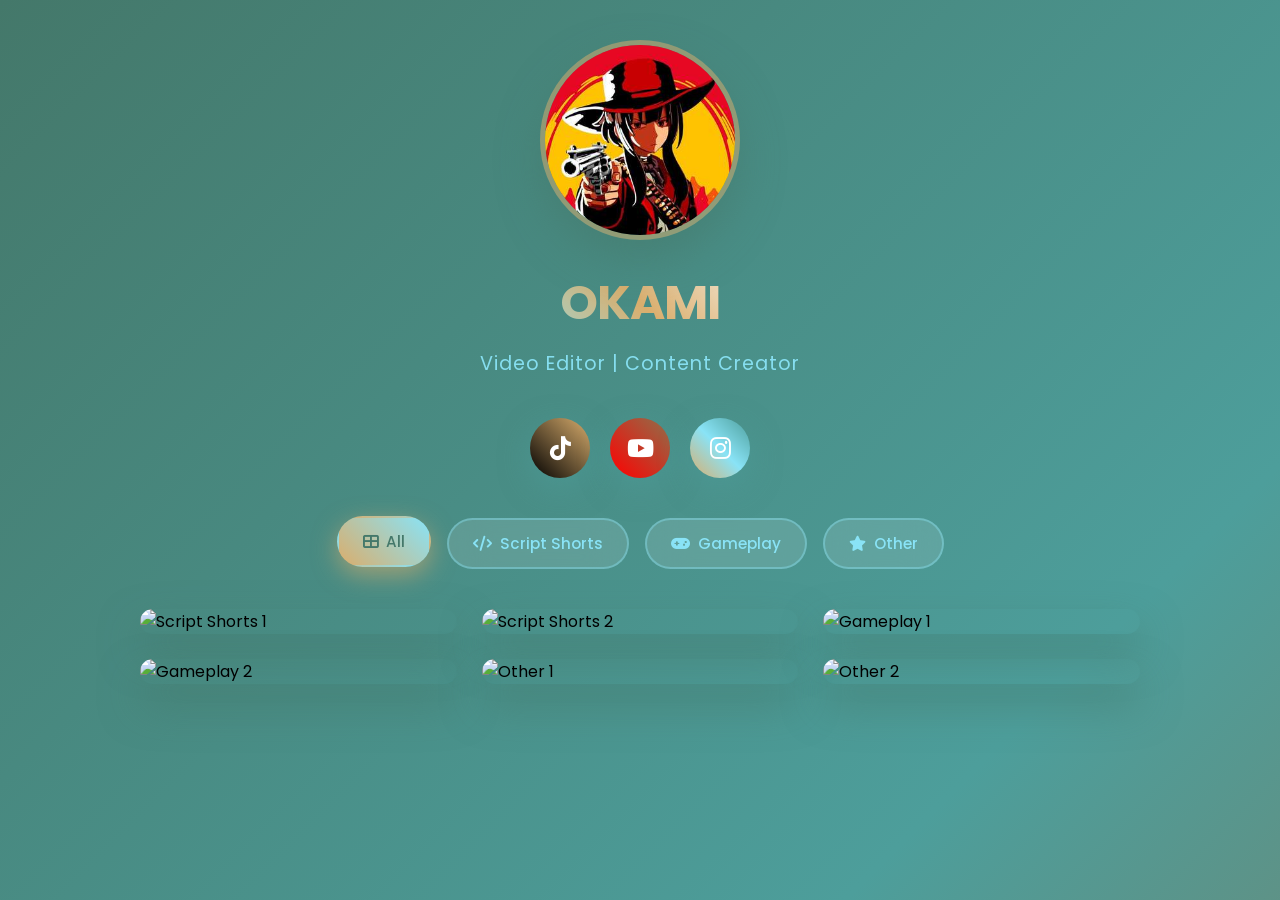
==== index.html @ c364a7b2 "Update index.html" ====
<!DOCTYPE html>
<html lang="id">
<head>
    <meta charset="UTF-8">
    <meta name="viewport" content="width=device-width, initial-scale=1.0">
    <title>OkamiPorto</title>
    <link rel="stylesheet" href="style.css">
    <link href="https://fonts.googleapis.com/css2?family=Poppins:wght@300;400;500;600;700&display=swap" rel="stylesheet">
    <link rel="stylesheet" href="https://cdnjs.cloudflare.com/ajax/libs/font-awesome/6.4.0/css/all.min.css">
</head>
<body>
    <div class="container">
        <header class="header">
            <div class="profile">
                <img src="profile.jpg" alt="Foto Profil OKAMI" class="profile-img" id="profileImg">
                <h1 class="name" id="nama">OKAMI</h1>
                <p class="tagline" id="tagline">Video Editor | Content Creator</p>
            </div>
        </header>

        <div class="social-links">
            <a href="https://tiktok.com/@username" target="_blank" class="social-btn tiktok">
                <i class="fab fa-tiktok"></i>
            </a>
            <a href="https://www.youtube.com/@Mozie_Cihuyy" target="_blank" class="social-btn youtube">
                <i class="fab fa-youtube"></i>
            </a>
            <a href="https://instagram.com/username" target="_blank" class="social-btn instagram">
                <i class="fab fa-instagram"></i>
            </a>
        </div>

        <div class="filter-container">
            <button class="filter-btn active" data-filter="all">
                <i class="fas fa-th-large"></i> All
            </button>
            <button class="filter-btn" data-filter="script-shorts">
                <i class="fas fa-code"></i> Script Shorts
            </button>
            <button class="filter-btn" data-filter="gameplay">
                <i class="fas fa-gamepad"></i> Gameplay
            </button>
            <button class="filter-btn" data-filter="other">
                <i class="fas fa-star"></i> Other
            </button>
        </div>

        <div class="portfolio-grid" id="portfolioGrid">
            <!-- 🔥 SCRIPT SHORTS 1 - THUMBNAIL IMGUR BARU ✅ -->
            <div class="portfolio-item script-shorts tiktok-video">
                <img src="https://i.imgur.com/t2yS1jk.png" alt="Script Shorts 1" style="object-fit: cover;">
                <div class="overlay">
                    <a href="https://www.tiktok.com/@siapngegame/video/7633781157229874453" class="view-btn" target="_blank">
                        <i class="fab fa-tiktok"></i> Tonton TikTok
                    </a>
                </div>
            </div>
            
            <!-- Sisanya sama -->
            <div class="portfolio-item script-shorts">
                <img src="portfolio/2.jpg" alt="Script Shorts 2">
                <div class="overlay">
                    <a href="portfolio/2.jpg" class="view-btn" target="_blank">Lihat</a>
                </div>
            </div>

            <div class="portfolio-item gameplay youtube-video">
                <img src="https://img.youtube.com/vi/8b_6u11nJSU/maxresdefault.jpg" alt="Gameplay 1">
                <div class="overlay">
                    <a href="https://youtu.be/8b_6u11nJSU?si=fbyl_GG6HD8iD7HR" class="view-btn" target="_blank">
                        <i class="fab fa-play"></i> Tonton Video
                    </a>
                </div>
            </div>

            <div class="portfolio-item gameplay">
                <img src="portfolio/4.jpg" alt="Gameplay 2">
                <div class="overlay">
                    <a href="portfolio/4.jpg" class="view-btn" target="_blank">Lihat</a>
                </div>
            </div>

            <div class="portfolio-item other">
                <img src="portfolio/5.jpg" alt="Other 1">
                <div class="overlay">
                    <a href="portfolio/5.jpg" class="view-btn" target="_blank">Lihat</a>
                </div>
            </div>
            <div class="portfolio-item other">
                <img src="portfolio/6.jpg" alt="Other 2">
                <div class="overlay">
                    <a href="portfolio/6.jpg" class="view-btn" target="_blank">Lihat</a>
                </div>
            </div>
        </div>
    </div>

    <script src="script.js"></script>
</body>
</html>
---- style.css ----
* {
    margin: 0;
    padding: 0;
    box-sizing: border-box;
}

body {
    font-family: 'Poppins', sans-serif;
    background: linear-gradient(135deg, 
        #44786a 0%, #4d9e9b 20%, #8f704b 40%, 
        #daae6d 60%, #89e3f6 80%, #daae6d 100%
    );
    min-height: 100vh;
    overflow-x: hidden;
    background-size: 400% 400%;
    animation: cyberGradient 20s ease infinite;
}

@keyframes cyberGradient {
    0% { background-position: 0% 50%; }
    25% { background-position: 100% 50%; }
    50% { background-position: 100% 100%; }
    75% { background-position: 0% 100%; }
    100% { background-position: 0% 50%; }
}

.container {
    max-width: 1200px;
    margin: 0 auto;
    padding: 20px;
    min-height: 100vh;
    display: flex;
    flex-direction: column;
    align-items: center;
    justify-content: flex-start;
    gap: 40px;
    padding-top: 40px;
}

.header {
    text-align: center;
    animation: fadeInUp 1s ease-out;
}

.profile-img {
    width: 200px;
    height: 200px;
    border-radius: 50%;
    border: 5px solid rgba(218, 174, 109, 0.5);
    box-shadow: 0 20px 40px rgba(68, 120, 106, 0.5);
    object-fit: cover;
    transition: all 0.3s ease;
    cursor: pointer;
}

.profile-img:hover {
    transform: scale(1.05);
    border-color: rgba(218, 174, 109, 0.8);
    box-shadow: 0 0 30px rgba(218, 174, 109, 0.4), 0 20px 40px rgba(68, 120, 106, 0.5);
}

.name {
    font-size: 3rem;
    font-weight: 700;
    background: linear-gradient(45deg, #89e3f6, #daae6d, #ffffff);
    -webkit-background-clip: text;
    -webkit-text-fill-color: transparent;
    background-clip: text;
    margin: 20px 0 10px;
    letter-spacing: -1px;
}

.tagline {
    font-size: 1.2rem;
    color: rgba(137, 227, 246, 0.95);
    font-weight: 400;
    letter-spacing: 1px;
}

.social-links {
    display: flex;
    gap: 20px;
    animation: fadeInUp 1s ease-out 0.2s both;
}

.social-btn {
    width: 60px;
    height: 60px;
    border-radius: 50%;
    display: flex;
    align-items: center;
    justify-content: center;
    font-size: 1.5rem;
    color: white;
    text-decoration: none;
    transition: all 0.3s ease;
    box-shadow: 0 10px 30px rgba(77, 158, 155, 0.5);
}

.social-btn:hover {
    transform: translateY(-5px) scale(1.1);
    box-shadow: 0 20px 40px rgba(218, 174, 109, 0.6);
}

.tiktok { background: linear-gradient(45deg, #000, #daae6d); }
.youtube { background: linear-gradient(45deg, #FF0000, #8f704b); }
.instagram { background: linear-gradient(45deg, #daae6d, #89e3f6, #4d9e9b); }

.filter-container {
    display: flex;
    justify-content: center;
    gap: 1rem;
    flex-wrap: wrap;
    animation: fadeInUp 1s ease-out 0.3s both;
    z-index: 10;
}

.filter-btn {
    background: rgba(255, 255, 255, 0.12);
    border: 2px solid rgba(137, 227, 246, 0.4);
    color: #89e3f6;
    padding: 12px 24px;
    border-radius: 50px;
    cursor: pointer;
    font-size: 0.95rem;
    font-weight: 500;
    font-family: 'Poppins', sans-serif;
    transition: all 0.3s ease;
    backdrop-filter: blur(20px);
    display: flex;
    align-items: center;
    gap: 8px;
}

.filter-btn:hover {
    background: rgba(218, 174, 109, 0.25);
    border-color: rgba(218, 174, 109, 0.8);
    color: white;
    transform: translateY(-2px);
    box-shadow: 0 8px 25px rgba(218, 174, 109, 0.4);
}

.filter-btn.active {
    background: linear-gradient(45deg, #daae6d, #89e3f6);
    border-color: transparent;
    color: #44786a;
    box-shadow: 0 8px 25px rgba(218, 174, 109, 0.6);
    transform: translateY(-2px);
}

.portfolio-grid {
    display: grid;
    grid-template-columns: repeat(auto-fit, minmax(300px, 1fr));
    gap: 25px;
    width: 100%;
    max-width: 1000px;
    animation: fadeInUp 1s ease-out 0.5s both;
}

.portfolio-item {
    position: relative;
    border-radius: 20px;
    overflow: hidden;
    box-shadow: 0 20px 40px rgba(68, 120, 106, 0.6);
    transition: all 0.4s ease;
    cursor: pointer;
    opacity: 1;
    transform: scale(1);
}

.portfolio-item.hidden {
    opacity: 0;
    transform: scale(0.9);
    pointer-events: none;
}

.portfolio-item:hover {
    transform: translateY(-15px) scale(1.02);
    box-shadow: 0 30px 60px rgba(77, 158, 155, 0.7);
}

.portfolio-item img {
    width: 100%;
    height: 250px;
    object-fit: cover;
    transition: transform 0.4s ease;
}

.portfolio-item:hover img {
    transform: scale(1.1);
}

.overlay {
    position: absolute;
    top: 0;
    left: 0;
    right: 0;
    bottom: 0;
    background: linear-gradient(45deg, 
        rgba(68, 120, 106, 0.9), 
        rgba(143, 112, 75, 0.9),
        rgba(218, 174, 109, 0.8)
    );
    display: flex;
    align-items: center;
    justify-content: center;
    opacity: 0;
    transition: opacity 0.3s ease;
}

.portfolio-item:hover .overlay {
    opacity: 1;
}

.view-btn {
    background: linear-gradient(45deg, #89e3f6, #daae6d);
    color: #44786a;
    padding: 12px 30px;
    border-radius: 50px;
    text-decoration: none;
    font-weight: 600;
    font-size: 1rem;
    transition: all 0.3s ease;
    box-shadow: 0 5px 15px rgba(137, 227, 246, 0.5);
}

.view-btn:hover {
    transform: translateY(-3px);
    box-shadow: 0 10px 25px rgba(218, 174, 109, 0.7);
}

/* TikTok Video Style - THUMBNAIL ASLI ✅ */
.tiktok-video .overlay {
    background: linear-gradient(45deg, 
        rgba(0, 0, 0, 0.95), 
        rgba(218, 174, 109, 0.9),
        rgba(137, 227, 246, 0.8)
    ) !important;
}

.tiktok-video .view-btn {
    background: linear-gradient(45deg, #000000, #daae6d) !important;
    color: white !important;
}

.tiktok-video .view-btn:hover {
    box-shadow: 0 10px 25px rgba(0, 0, 0, 0.7) !important;
}

@keyframes fadeInUp {
    from {
        opacity: 0;
        transform: translateY(50px);
    }
    to {
        opacity: 1;
        transform: translateY(0);
    }
}

@media (max-width: 768px) {
    .container {
        padding: 15px;
        gap: 30px;
        padding-top: 30px;
    }
    
    .name {
        font-size: 2.2rem;
    }
    
    .profile-img {
        width: 150px;
        height: 150px;
    }
    
    .social-links {
        gap: 15px;
    }
    
    .social-btn {
        width: 50px;
        height: 50px;
        font-size: 1.2rem;
    }
    
    .filter-container {
        gap: 0.5rem;
        padding: 0 10px;
    }
    
    .filter-btn {
        padding: 10px 18px;
        font-size: 0.85rem;
    }
    
    .portfolio-grid {
        grid-template-columns: repeat(auto-fit, minmax(250px, 1fr));
        gap: 20px;
    }
}

@media (max-width: 480px) {
    .filter-container {
        flex-direction: column;
        align-items: center;
        gap: 0.8rem;
    }
    
    .filter-btn {
        width: 200px;
        justify-content: center;
    }
}
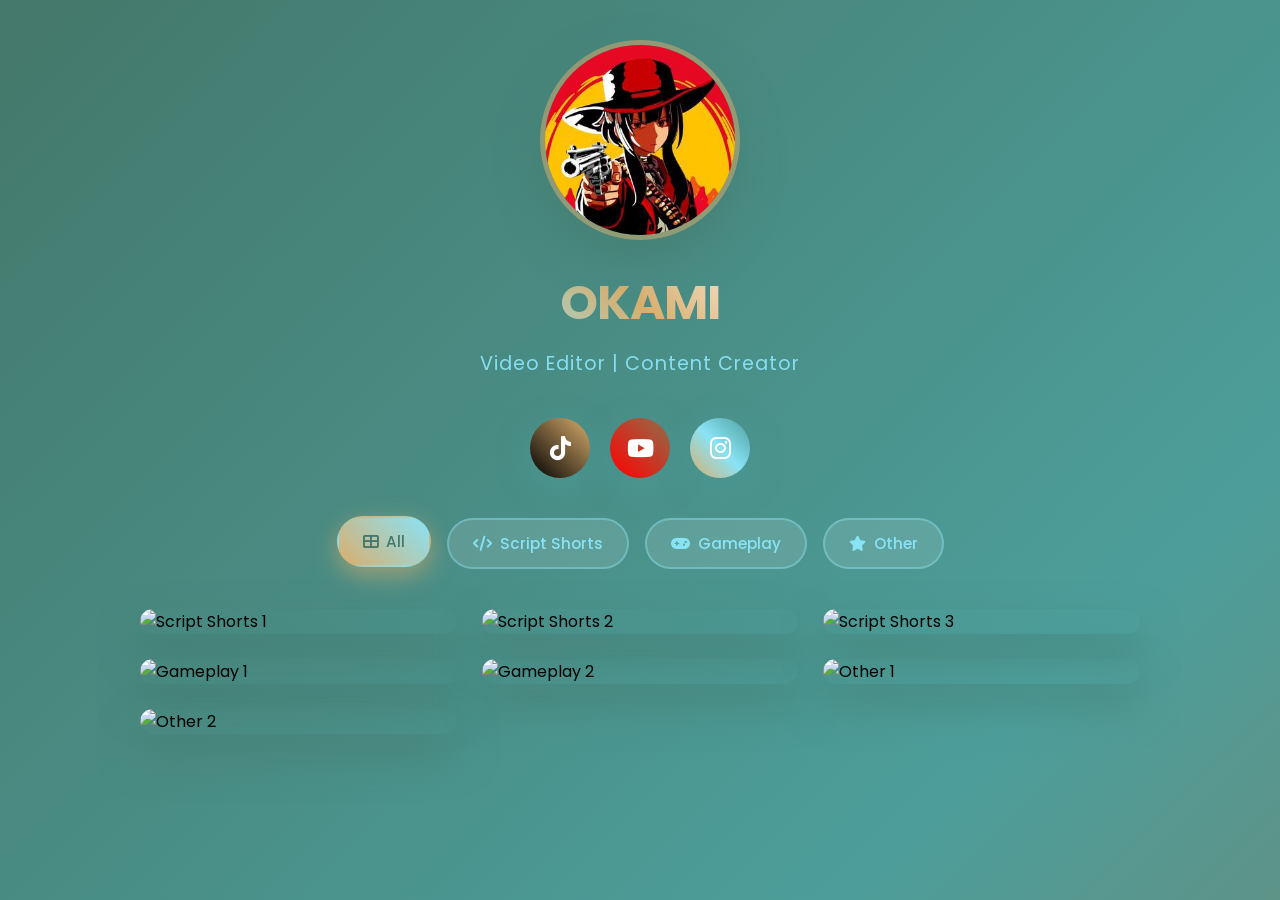
==== commit ffa96248: "Update index.html" ====
--- a/index.html
+++ b/index.html
@@ -46,9 +46,9 @@
         </div>
 
         <div class="portfolio-grid" id="portfolioGrid">
-            <!-- 🔥 SCRIPT SHORTS 1 - THUMBNAIL IMGUR BARU ✅ -->
+            <!-- 🔥 SCRIPT SHORTS 1 - TIKTOK ✅ -->
             <div class="portfolio-item script-shorts tiktok-video">
-                <img src="https://i.imgur.com/t2yS1jk.png" alt="Script Shorts 1" style="object-fit: cover;">
+                <img src="https://i.imgur.com/htEDbOI.png" alt="Script Shorts 1" style="object-fit: cover;">
                 <div class="overlay">
                     <a href="https://www.tiktok.com/@siapngegame/video/7633781157229874453" class="view-btn" target="_blank">
                         <i class="fab fa-tiktok"></i> Tonton TikTok
@@ -56,14 +56,27 @@
                 </div>
             </div>
             
-            <!-- Sisanya sama -->
-            <div class="portfolio-item script-shorts">
-                <img src="portfolio/2.jpg" alt="Script Shorts 2">
+            <!-- 🔥 SCRIPT SHORTS 2 - YOUTUBE SHORTS ✅ -->
+            <div class="portfolio-item script-shorts youtube-shorts">
+                <img src="https://i.ytimg.com/vi/QFC6Dys6ZSA/hqdefault.jpg" alt="Script Shorts 2" style="object-fit: cover;">
                 <div class="overlay">
-                    <a href="portfolio/2.jpg" class="view-btn" target="_blank">Lihat</a>
+                    <a href="https://youtube.com/shorts/QFC6Dys6ZSA?si=3Mryc7ry1Lot_GQk" class="view-btn" target="_blank">
+                        <i class="fab fa-youtube"></i> Tonton Shorts
+                    </a>
                 </div>
             </div>
 
+            <!-- 🔥 SCRIPT SHORTS 3 - YOUTUBE SHORTS BARU ✅ -->
+            <div class="portfolio-item script-shorts youtube-shorts">
+                <img src="https://i.ytimg.com/vi/1oAzH-SmwkQ/hqdefault.jpg" alt="Script Shorts 3" style="object-fit: cover;">
+                <div class="overlay">
+                    <a href="https://youtube.com/shorts/1oAzH-SmwkQ?si=49MxdJmuqOdc-QnF" class="view-btn" target="_blank">
+                        <i class="fab fa-youtube"></i> Tonton Shorts
+                    </a>
+                </div>
+            </div>
+
+            <!-- Gameplay 1 - YouTube -->
             <div class="portfolio-item gameplay youtube-video">
                 <img src="https://img.youtube.com/vi/8b_6u11nJSU/maxresdefault.jpg" alt="Gameplay 1">
                 <div class="overlay">
@@ -73,19 +86,25 @@
                 </div>
             </div>
 
-            <div class="portfolio-item gameplay">
-                <img src="portfolio/4.jpg" alt="Gameplay 2">
+            <!-- 🔥 GAMEPLAY 2 - TIKTOK ✅ -->
+            <div class="portfolio-item gameplay tiktok-video">
+                <img src="https://i.imgur.com/IpA4Zht.png" alt="Gameplay 2" style="object-fit: cover;">
                 <div class="overlay">
-                    <a href="portfolio/4.jpg" class="view-btn" target="_blank">Lihat</a>
+                    <a href="https://www.tiktok.com/@whosshand/video/7632532273182674194" class="view-btn" target="_blank">
+                        <i class="fab fa-tiktok"></i> Tonton TikTok
+                    </a>
                 </div>
             </div>
 
+            <!-- Other 1 -->
             <div class="portfolio-item other">
                 <img src="portfolio/5.jpg" alt="Other 1">
                 <div class="overlay">
                     <a href="portfolio/5.jpg" class="view-btn" target="_blank">Lihat</a>
                 </div>
             </div>
+            
+            <!-- Other 2 -->
             <div class="portfolio-item other">
                 <img src="portfolio/6.jpg" alt="Other 2">
                 <div class="overlay">
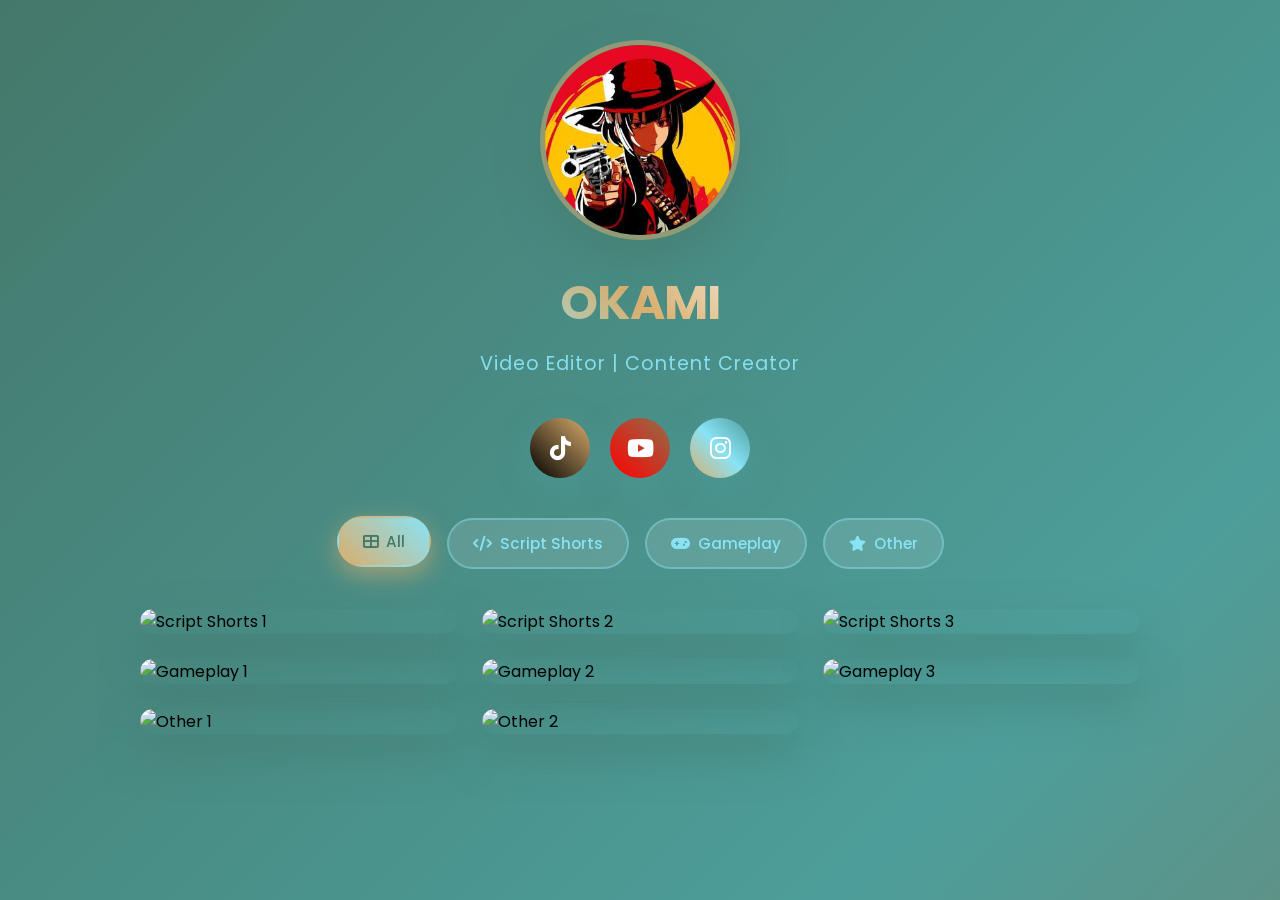
==== commit d70eb489: "Update index.html" ====
--- a/index.html
+++ b/index.html
@@ -96,6 +96,16 @@
                 </div>
             </div>
 
+            <!-- 🔥 GAMEPLAY 3 - TIKTOK ✅ -->
+            <div class="portfolio-item gameplay tiktok-video">
+                <img src="https://i.imgur.com/IpA4Zht.png" alt="Gameplay 3" style="object-fit: cover;">
+                <div class="overlay">
+                    <a href="https://www.tiktok.com/@whosshand/video/7639616248757636370?is_from_webapp=1&sender_device=pc" class="view-btn" target="_blank">
+                        <i class="fab fa-tiktok"></i> Tonton TikTok
+                    </a>
+                </div>
+            </div>
+
             <!-- Other 1 -->
             <div class="portfolio-item other">
                 <img src="portfolio/5.jpg" alt="Other 1">
